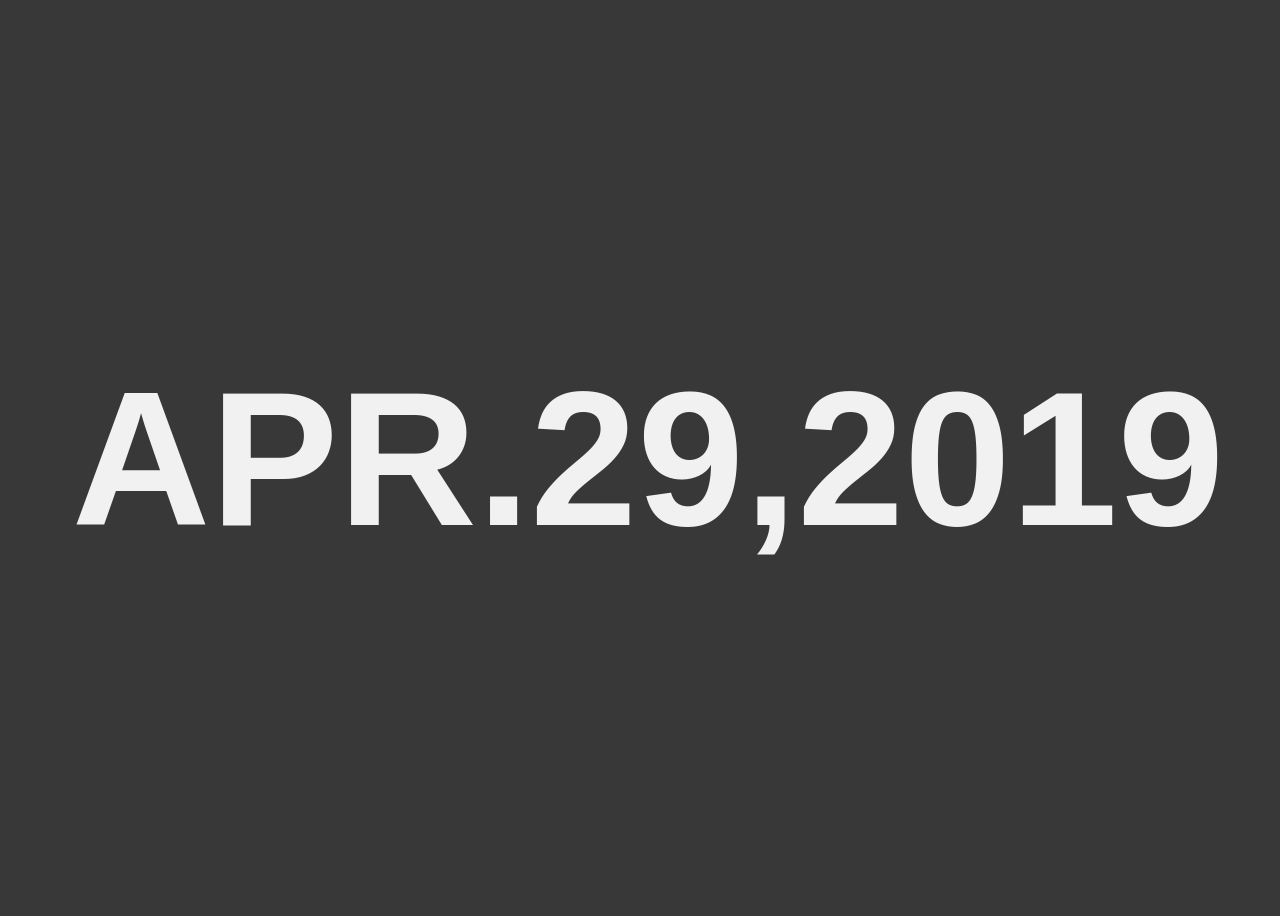
==== www/index.html @ bf9718ef "adds readme, updates font" ====
<!DOCTYPE html>
<html>
<head>
  <meta charset="utf-8">
  <title></title>
  <style>
    @font-face {
      font-family: OnKawara;
      src: url("OnKawara-Regular.otf") format("opentype");
    }
    body {
      width: 100vw;
      height: 100vh;
      padding: 0;
      background-color: #383838;
    }
    .canvas {
      width: 100%;
      height: 100%;
      display: flex;
      justify-content: center;
      align-items: center;
    }
    h1 {
      font-family: OnKawara, Helvetica;
      color: #f1f1f1;
      font-size: 15vw;
      /* letter-spacing: -5px; */
    }
  </style>
</head>
<body>
  <div class="canvas">
    <h1>APR.29,2019</h1>
  </div>
</body>
</html>
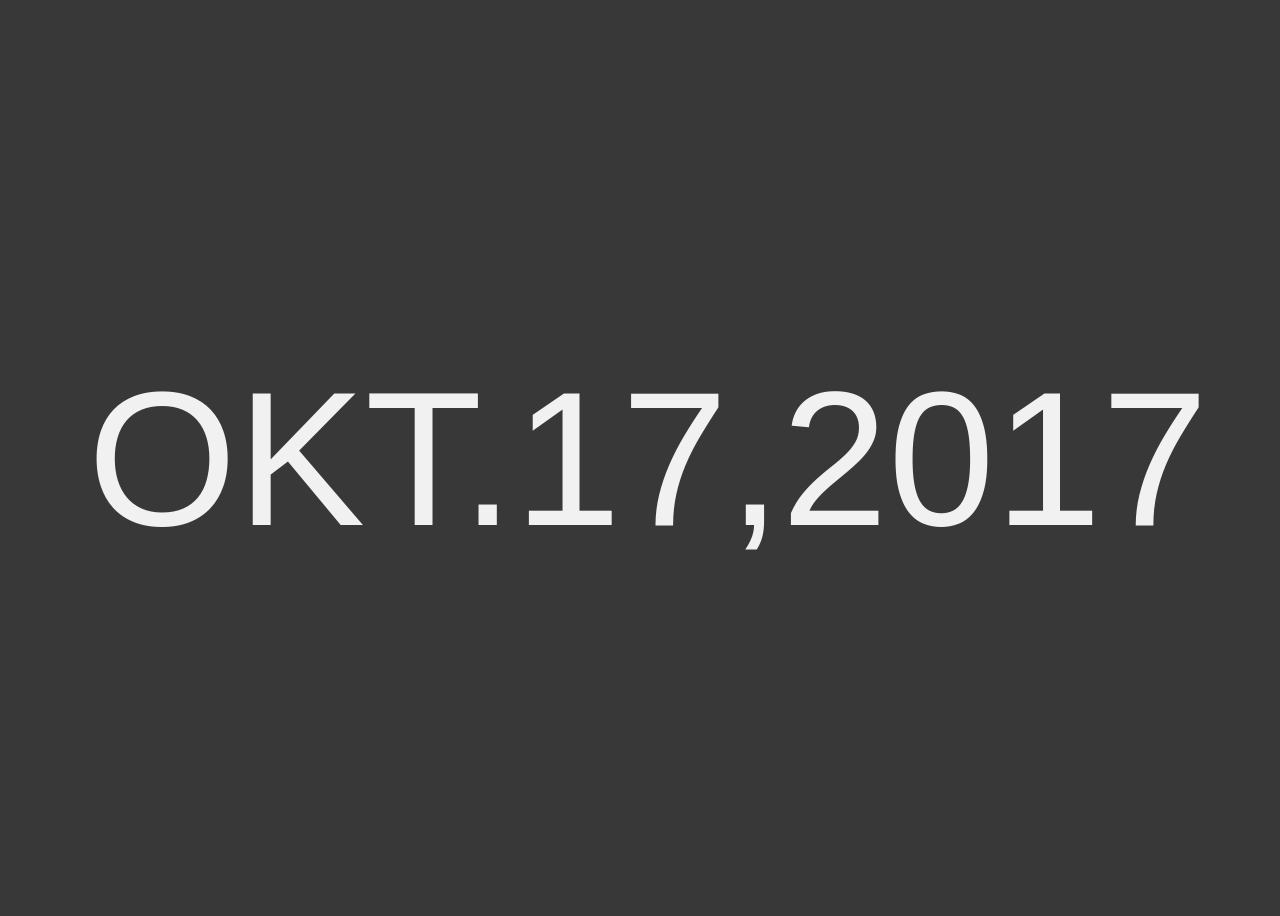
==== commit 7fedcb04: "adds tweaking" ====
--- a/www/index.html
+++ b/www/index.html
@@ -26,12 +26,17 @@
       color: #f1f1f1;
       font-size: 15vw;
       /* letter-spacing: -5px; */
+      font-weight: normal;
     }
   </style>
 </head>
 <body>
   <div class="canvas">
-    <h1>APR.29,2019</h1>
+    <div>
+    <!-- <h1>APR.29,2019</h1> -->
+    <h1>OKT.17,2017</h1>
+    <!-- <h1>JAN.18,1976</h1> -->
+  </div>
   </div>
 </body>
 </html>
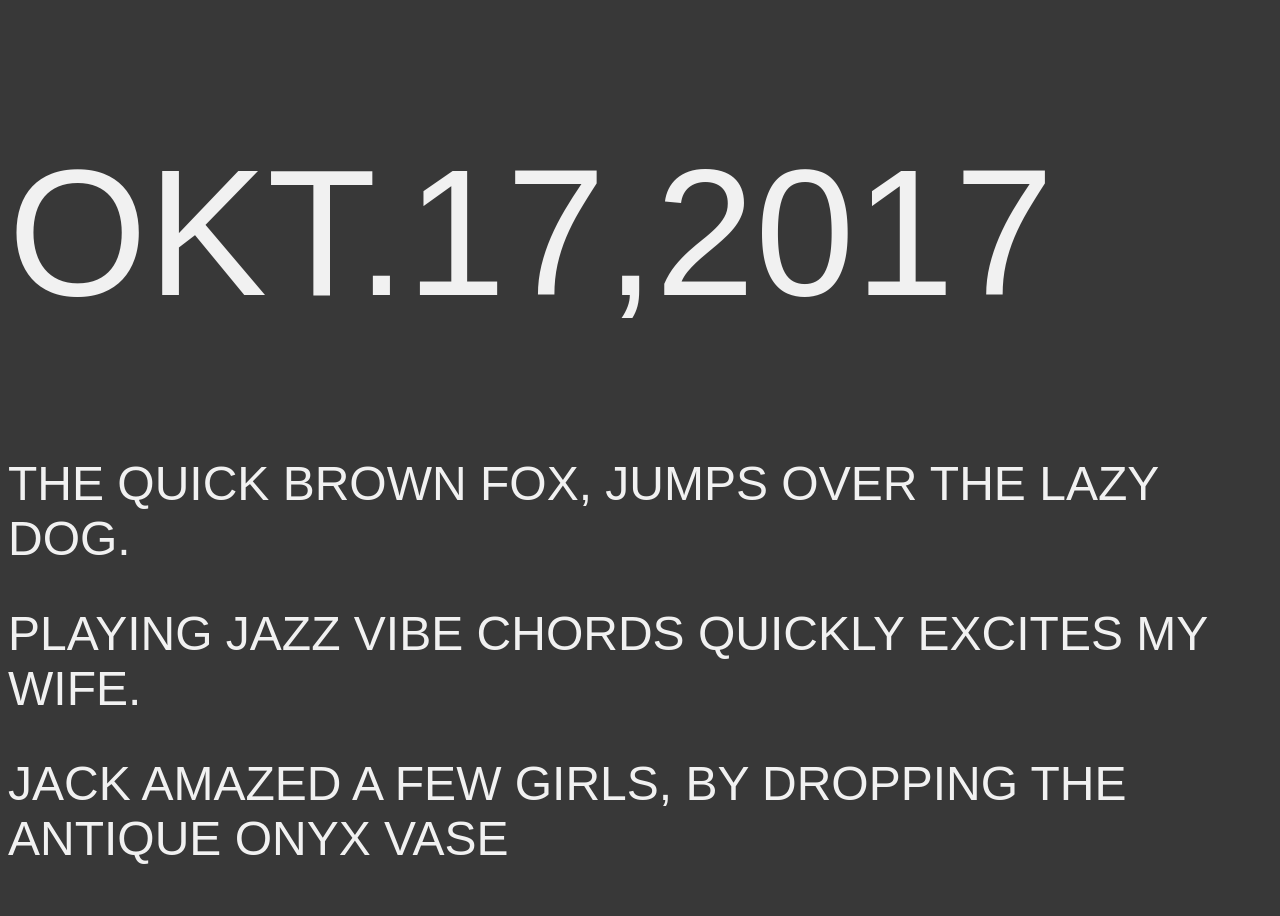
==== commit c202fffc: "adds kerning, adds more lines, updates readme" ====
--- a/www/index.html
+++ b/www/index.html
@@ -2,7 +2,7 @@
 <html>
 <head>
   <meta charset="utf-8">
-  <title></title>
+  <title>On Kawara font</title>
   <style>
     @font-face {
       font-family: OnKawara;
@@ -13,6 +13,7 @@
       height: 100vh;
       padding: 0;
       background-color: #383838;
+      /*background-color: #cd3313;*/
     }
     .canvas {
       width: 100%;
@@ -24,18 +25,34 @@
     h1 {
       font-family: OnKawara, Helvetica;
       color: #f1f1f1;
-      font-size: 15vw;
+      font-size: 14vw;
       /* letter-spacing: -5px; */
       font-weight: normal;
     }
+    h2 {
+      font-family: OnKawara, Helvetica;
+      color: #f1f1f1;
+      /*color: #e2e2e2;*/
+      font-weight: normal;
+      font-size: 3em;
+    }
   </style>
+  <!--
+    Date painting color variants
+    white on gray: #f1f1f1 on #383838
+    white on red: #e2e2e2 on #cd3838
+    white on greenish: #e2e3e4 on #323b3f
+  -->
 </head>
 <body>
   <div class="canvas">
     <div>
     <!-- <h1>APR.29,2019</h1> -->
-    <h1>OKT.17,2017</h1>
+    <h1 contenteditable>OKT.17,2017</h1>
     <!-- <h1>JAN.18,1976</h1> -->
+    <h2 contenteditable>THE QUICK BROWN FOX, JUMPS OVER THE LAZY DOG.</h2>
+    <h2 contenteditable>PLAYING JAZZ VIBE CHORDS QUICKLY EXCITES MY WIFE.</h2>
+    <h2 contenteditable>JACK AMAZED A FEW GIRLS, BY DROPPING THE ANTIQUE ONYX VASE</h2>
   </div>
   </div>
 </body>
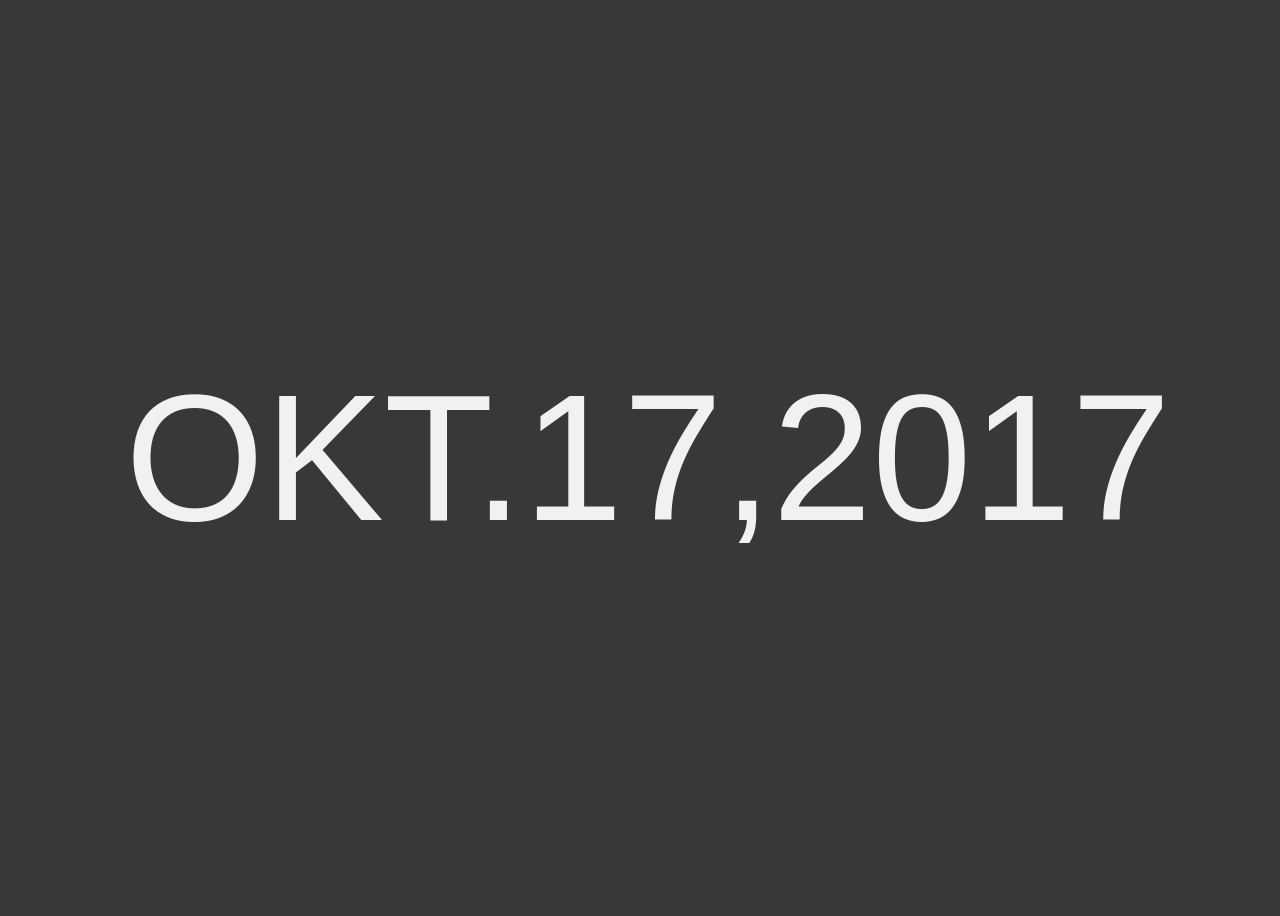
==== commit f7cb115f: "kerning kerning kerning" ====
--- a/www/index.html
+++ b/www/index.html
@@ -26,15 +26,7 @@
       font-family: OnKawara, Helvetica;
       color: #f1f1f1;
       font-size: 14vw;
-      /* letter-spacing: -5px; */
       font-weight: normal;
-    }
-    h2 {
-      font-family: OnKawara, Helvetica;
-      color: #f1f1f1;
-      /*color: #e2e2e2;*/
-      font-weight: normal;
-      font-size: 3em;
     }
   </style>
   <!--
@@ -50,9 +42,6 @@
     <!-- <h1>APR.29,2019</h1> -->
     <h1 contenteditable>OKT.17,2017</h1>
     <!-- <h1>JAN.18,1976</h1> -->
-    <h2 contenteditable>THE QUICK BROWN FOX, JUMPS OVER THE LAZY DOG.</h2>
-    <h2 contenteditable>PLAYING JAZZ VIBE CHORDS QUICKLY EXCITES MY WIFE.</h2>
-    <h2 contenteditable>JACK AMAZED A FEW GIRLS, BY DROPPING THE ANTIQUE ONYX VASE</h2>
   </div>
   </div>
 </body>
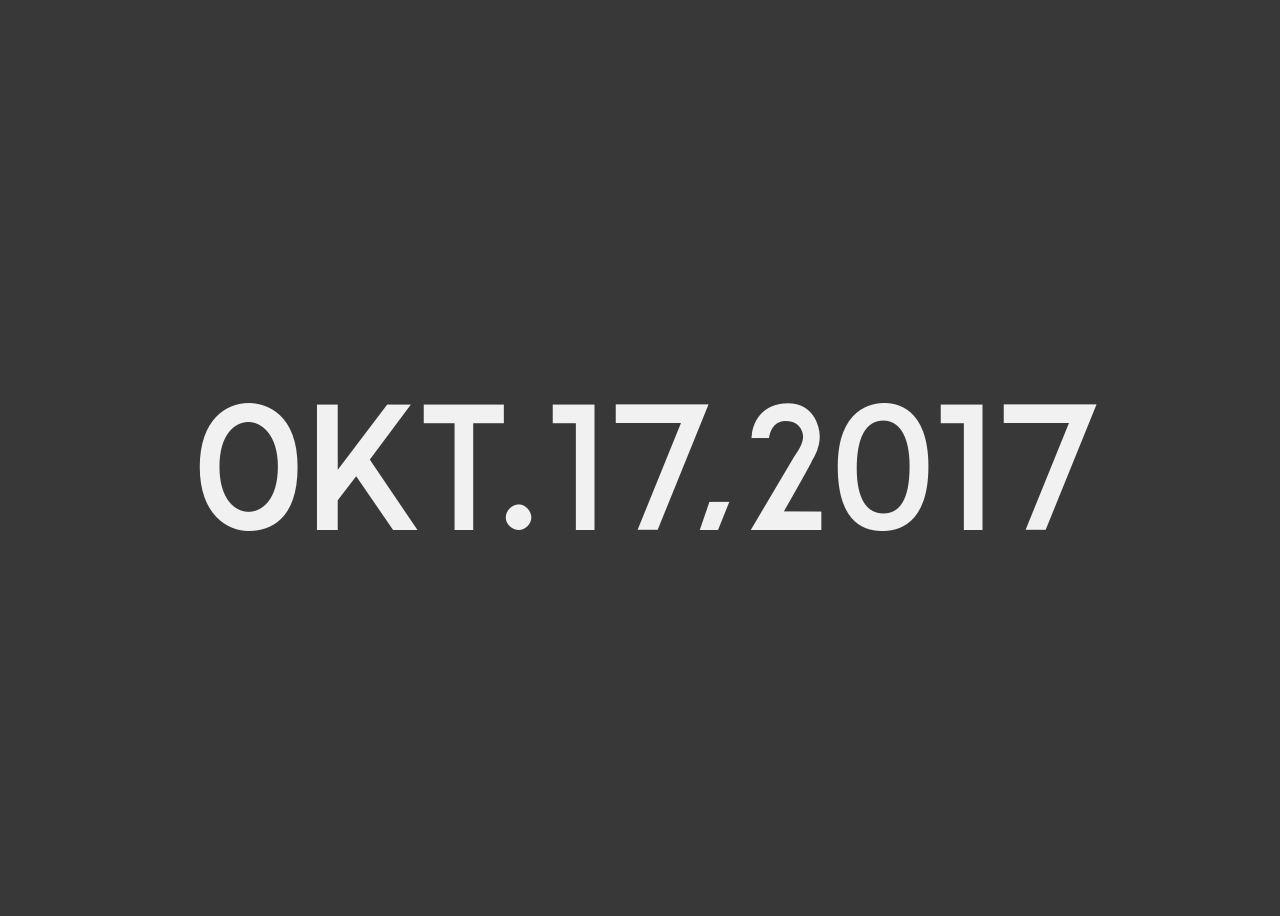
==== commit c128f0af: "ttf" ====
--- a/www/index.html
+++ b/www/index.html
@@ -14,6 +14,7 @@
       padding: 0;
       background-color: #383838;
       /*background-color: #cd3313;*/
+      -webkit-font-smoothing: antialiased;
     }
     .canvas {
       width: 100%;
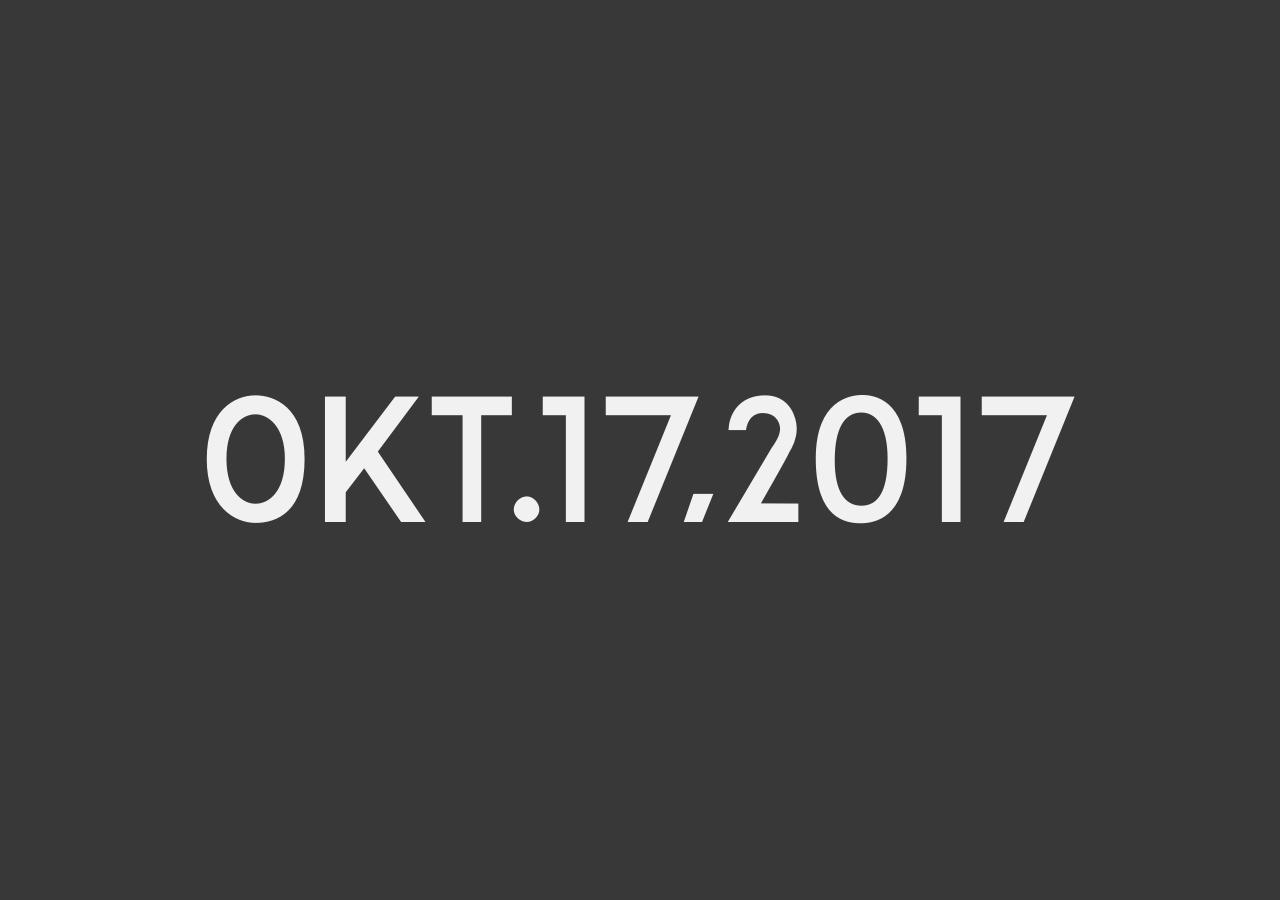
==== commit 004f1c27: "Drop the scrollbars from the specimen pages A 100vw/100vh body with the default 8px margin overflowe" ====
--- a/www/index.html
+++ b/www/index.html
@@ -1,7 +1,8 @@
 <!DOCTYPE html>
-<html>
+<html lang="nl">
 <head>
   <meta charset="utf-8">
+  <meta name="viewport" content="width=device-width, initial-scale=1">
   <title>On Kawara font</title>
   <style>
     @font-face {
@@ -9,9 +10,9 @@
       src: url("OnKawara-Regular.otf") format("opentype");
     }
     body {
-      width: 100vw;
+      /* no default margin: with a 100vh body it adds scrollbars */
+      margin: 0;
       height: 100vh;
-      padding: 0;
       background-color: #383838;
       /*background-color: #cd3313;*/
       -webkit-font-smoothing: antialiased;
@@ -40,10 +41,10 @@
 <body>
   <div class="canvas">
     <div>
-    <!-- <h1>APR.29,2019</h1> -->
-    <h1 contenteditable>OKT.17,2017</h1>
-    <!-- <h1>JAN.18,1976</h1> -->
-  </div>
+      <!-- <h1>APR.29,2019</h1> -->
+      <h1 contenteditable>OKT.17,2017</h1>
+      <!-- <h1>JAN.18,1976</h1> -->
+    </div>
   </div>
 </body>
 </html>
